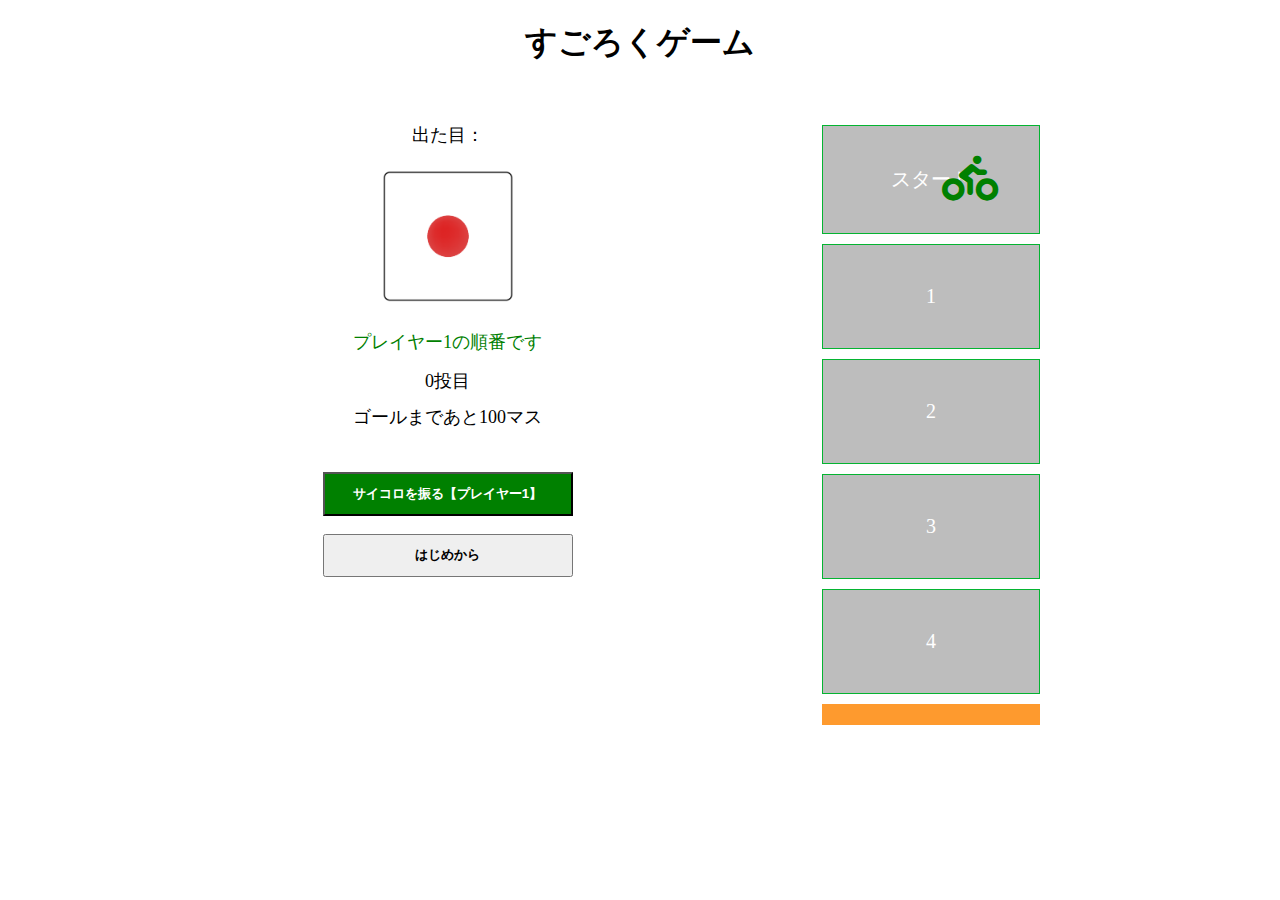
==== play1.html @ c0203ae4 "Create play1.html" ====
<!DOCTYPE html>
<html lang="ja">
  <head>
    <meta charset="UTF-8">
    <title>すごろくゲーム</title>

    <link rel="stylesheet" href="sugoroku.css">
    <link rel="stylesheet" href="https://use.fontawesome.com/releases/v5.9.0/css/all.css">
    <script
    src="https://code.jquery.com/jquery-3.4.1.min.js"
    integrity="sha256-CSXorXvZcTkaix6Yvo6HppcZGetbYMGWSFlBw8HfCJo="
    crossorigin="anonymous"></script>
    <script src="oneplay.js"></script>
  </head>
  <body>
    <div class="game-wrapper">
      <div class="container">
        <div class="game-title">
          <h1>すごろくゲーム</h1>
        </div>
        <div class="dice-wrapper">
          <div class="detame">
            <p id="result">出た目：<span class="diceDeme" id="dice-deme"></span></p>
          </div>
          <div class="dice-icon" id="saikoro">
            <img src="1.png" alt="imgdice1">
          </div>
          <p id="player-turn">プレイヤー1の順番です</p>
          <p id="count-dice">0投目</p>
          <p id="left-goal">ゴールまであと100マス</p>
          <p id="event-stop"></p>
          <div class="btn-wrapper">
            <ul>
              <li><p><input type="button" id="startDice1" class="button" value="サイコロを振る【プレイヤー1】"></p></li>
              <!-- <li><p><input type="button" id="startDice2" class="button" value="サイコロを振る【プレイヤー2】" onclick="player2_action()" disabled></p></li> -->
              <li><p><input type="button" id="resetDice" class="button" value="はじめから"></p></li>
            </ul>
          </div>
        </div>
        <div class="box-wrapper">
          <div class="box" id="b0">スタート<span id="m0"><i id="currentPosition1" class="fas fa-biking play1" aria-hidden="true"></i></span></div>
          <div class="box" id="b1">1<span id="m1"></span></div>
          <div class="box" id="b2">2<span id="m2"></span></div>
          <div class="box" id="b3">3<span id="m3"></span></div>
          <div class="box" id="b4">4<span id="m4"></span></div>
          <div class="box events" id="b5">5<span class="event" id="m5"></span></div>
          <div class="box" id="b6">6<span id="m6"></span></div>
          <div class="box" id="b7">7<span id="m7"></span></div>
          <div class="box" id="b8">8<span id="m8"></span></div>
          <div class="box" id="b9">9<span id="m9"></span></div>
          <div class="box events" id="b10">10<span class="event" id="m10"></span></div>
          <div class="box" id="b11">11<span id="m11"></span></div>
          <div class="box" id="b12">12<span id="m12"></span></div>
          <div class="box" id="b13">13<span id="m13"></span></div>
          <div class="box" id="b14">14<span id="m14"></span></div>
          <div class="box events" id="b15">15<span class="event" id="m15"></span></div>
          <div class="box" id="b16">16<span id="m16"></span></div>
          <div class="box" id="b17">17<span id="m17"></span></div>
          <div class="box" id="b18">18<span id="m18"></span></div>
          <div class="box" id="b19">19<span id="m19"></span></div>
          <div class="box events" id="b20">20<span class="event" id="m20"></span></div>
          <div class="box" id="b21">21<span id="m21"></span></div>
          <div class="box" id="b22">22<span id="m22"></span></div>
          <div class="box" id="b23">23<span id="m23"></span></div>
          <div class="box" id="b24">24<span id="m24"></span></div>
          <div class="box events" id="b25">25<span class="event" id="m25"></span></div>
          <div class="box" id="b26">26<span id="m26"></span></div>
          <div class="box" id="b27">27<span id="m27"></span></div>
          <div class="box" id="b28">28<span id="m28"></span></div>
          <div class="box" id="b29">29<span id="m29"></span></div>
          <div class="box events" id="b30">30<span class="event" id="m30"></span></div>
          <div class="box" id="b31">31<span id="m31"></span></div>
          <div class="box" id="b32">32<span id="m32"></span></div>
          <div class="box" id="b33">33<span id="m33"></span></div>
          <div class="box" id="b34">34<span id="m34"></span></div>
          <div class="box events" id="b35">35<span class="event" id="m35"></span></div>
          <div class="box" id="b36">36<span id="m36"></span></div>
          <div class="box" id="b37">37<span id="m37"></span></div>
          <div class="box" id="b38">38<span id="m38"></span></div>
          <div class="box" id="b39">39<span id="m39"></span></div>
          <div class="box events" id="b40">40<span class="event" id="m40"></span></div>
          <div class="box" id="b41">41<span id="m41"></span></div>
          <div class="box" id="b42">42<span id="m42"></span></div>
          <div class="box" id="b43">43<span id="m43"></span></div>
          <div class="box" id="b44">44<span id="m44"></span></div>
          <div class="box events" id="b45">45<span class="event" id="m45"></span></div>
          <div class="box" id="b46">46<span id="m46"></span></div>
          <div class="box" id="b47">47<span id="m47"></span></div>
          <div class="box" id="b48">48<span id="m48"></span></div>
          <div class="box" id="b49">49<span id="m49"></span></div>
          <div class="box events" id="b50">50<span class="event" id="m50"></span></div>
          <div class="box" id="b51">51<span id="m51"></span></div>
          <div class="box" id="b52">52<span id="m52"></span></div>
          <div class="box" id="b53">53<span id="m53"></span></div>
          <div class="box" id="b54">54<span id="m54"></span></div>
          <div class="box events" id="b55">55<span class="event" id="m55"></span></div>
          <div class="box" id="b56">56<span id="m56"></span></div>
          <div class="box" id="b57">57<span id="m57"></span></div>
          <div class="box" id="b58">58<span id="m58"></span></div>
          <div class="box" id="b59">59<span id="m59"></span></div>
          <div class="box events" id="b60">60<span class="event" id="m60"></span></div>
          <div class="box" id="b61">61<span id="m61"></span></div>
          <div class="box" id="b62">62<span id="m62"></span></div>
          <div class="box" id="b63">63<span id="m63"></span></div>
          <div class="box" id="b64">64<span id="m64"></span></div>
          <div class="box events" id="b65">65<span class="event" id="m65"></span></div>
          <div class="box" id="b66">66<span id="m66"></span></div>
          <div class="box" id="b67">67<span id="m67"></span></div>
          <div class="box" id="b68">68<span id="m68"></span></div>
          <div class="box" id="b69">69<span id="m69"></span></div>
          <div class="box events" id="b70">70<span class="event" id="m70"></span></div>
          <div class="box" id="b71">71<span id="m71"></span></div>
          <div class="box" id="b72">72<span id="m72"></span></div>
          <div class="box" id="b73">73<span id="m73"></span></div>
          <div class="box" id="b74">74<span id="m74"></span></div>
          <div class="box events" id="b75">75<span class="event" id="m75"></span></div>
          <div class="box" id="b76">76<span id="m76"></span></div>
          <div class="box" id="b77">77<span id="m77"></span></div>
          <div class="box" id="b78">78<span id="m78"></span></div>
          <div class="box" id="b79">79<span id="m79"></span></div>
          <div class="box events" id="b80">80<span class="event" id="m80"></span></div>
          <div class="box" id="b81">81<span id="m81"></span></div>
          <div class="box" id="b82">82<span id="m82"></span></div>
          <div class="box" id="b83">83<span id="m83"></span></div>
          <div class="box" id="b84">84<span id="m84"></span></div>
          <div class="box events" id="b85">85<span class="event" id="m85"></span></div>
          <div class="box" id="b86">86<span id="m86"></span></div>
          <div class="box" id="b87">87<span id="m87"></span></div>
          <div class="box" id="b88">88<span id="m88"></span></div>
          <div class="box" id="b89">89<span id="m89"></span></div>
          <div class="box events" id="b90">90<span class="event" id="m90"></span></div>
          <div class="box" id="b91">91<span id="m91"></span></div>
          <div class="box" id="b92">92<span id="m92"></span></div>
          <div class="box" id="b93">93<span id="m93"></span></div>
          <div class="box" id="b94">94<span id="m94"></span></div>
          <div class="box events" id="b95">95<span class="event" id="m95"></span></div>
          <div class="box" id="b96">96<span id="m96"></span></div>
          <div class="box" id="b97">97<span id="m97"></span></div>
          <div class="box" id="b98">98<span id="m98"></span></div>
          <div class="box" id="b99">99<span id="m99"></span></div>
          <div class="box" id="b100">ゴール<span id="m100"></span></div>
        </div>
      </div>
    </div>
  </body>
</html>
---- sugoroku.css ----
.dice-icon img {
  width:150px;
}

ul, li {
  list-style: none;
}

.container {
  max-width: 970px;
  width: 100%;
  margin: 0 auto;
  padding:0 15px;
}

.game-title h1 {
  text-align:center;
  margin-bottom: 30px;
}

.dice-wrapper {
  display: block;
  width: 50%;
  float:left; 
  height:600px;
  margin-top: 10px;
  margin-left:50px;
  font-size: 18px;
}

.detame {
  text-align:center;
} 

.dice-icon {
  text-align:center;
}

.btn-wrapper {
  text-align:center;
}

.btn-wrapper ul {
  padding:10px;
}

.button {
	width: 250px;
	padding: 0.8em;
  text-align: center;
  font-weight:bold;
}

#startDice1 {
  background: green;
  color: #fff;
}
#startDice2 {
  background: red;
  color: #fff;
}

#startDice1:disabled { 
  background-color: #cccccc; 
}

#startDice2:disabled { 
  background-color: #cccccc; 
}
  


/* * {
  box-sizing: border-box;
} */

body {
  margin: 0;
  font-family: "Hiragino Kaku Gothic ProN";
}


.button:hover {
  opacity:0.8;
  cursor: pointer;
}

.box-wrapper {
  display: block;
  float: right;
  text-align: center;
  width: 40%;
  /* margin-right:10px; */
  margin-top: 30px;
  overflow-y: scroll; 
  height: 600px;
  text-align: center;
  margin-bottom: 50px;
}

.box {
  display: inline-block;
    width: 30%;
   margin-bottom:10px;
    padding: 40px 50px;
    background-color: #BDBDBD;
    text-align: center;
    font-size: 20px;
    color: white;
    position: relative;
    border:solid 1px #04B431;
}

#count-dice, #left-goal {
  text-align: center;
  line-height: 1.0;
}

#event-stop {
  text-align: center;
}

#player-turn {
  text-align: center;
  font-size:18px;
  color:green;
}


.play1{
  font-size: 45px;
  z-index: 10;
  position: absolute;
  top: 28%;
  left: 55%;
  color:green;
}

/* .play1 {
  color: green;
} */

.play2{
  font-size: 45px;
  z-index: 10;
  position: absolute;
  top: 28%;
  left: 20%;
  color:red;
}

.events {
background-color:#FE9A2E;
border:solid 1px #FE9A2E;
}

h1 {
  text-align: center;
}

.select-p {
  text-align: center;
}

#nav {
  list-style: none;
  display: flex; 
  justify-content: center;
}
 
/* #nav li {
  width: 140px;
  text-align: center;
  background-color: #58ACFA;
  float: left;
  height: 50px;
  line-height: 50px;
  margin-right: 20px;
}
 
#nav li a {
  text-decoration: none;
  color: #fff;
  font-weight: bold;
  padding: 20px;
} */

.top-wrapper {
  text-align: center;
}

.btn{
  color: white;
    display: inline-block;
    border-radius: 4px;
    padding: 15px 60px;
    background-color: #58ACFA;
    cursor: pointer;
    font-size: 20px;
    margin-right: 20px;
    text-decoration: none;
    
}

.btn:hover {
  opacity:0.8;
  background-color: #5882FA;
  cursor: pointer;
}
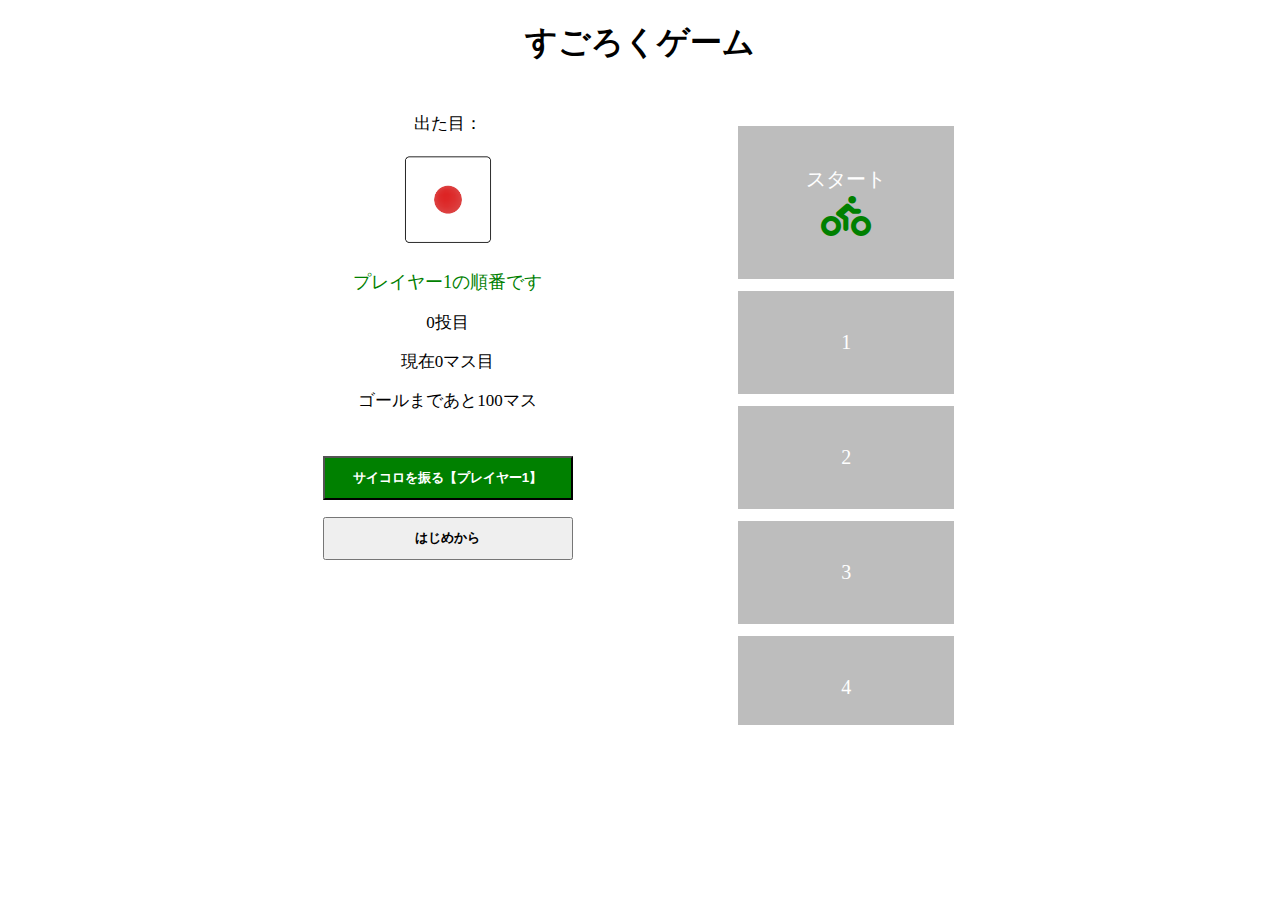
==== commit 6107e96e: "Update play1.html" ====
--- a/play1.html
+++ b/play1.html
@@ -27,18 +27,18 @@
           </div>
           <p id="player-turn">プレイヤー1の順番です</p>
           <p id="count-dice">0投目</p>
+          <p id="current-place">現在0マス目</p>
           <p id="left-goal">ゴールまであと100マス</p>
           <p id="event-stop"></p>
           <div class="btn-wrapper">
             <ul>
               <li><p><input type="button" id="startDice1" class="button" value="サイコロを振る【プレイヤー1】"></p></li>
-              <!-- <li><p><input type="button" id="startDice2" class="button" value="サイコロを振る【プレイヤー2】" onclick="player2_action()" disabled></p></li> -->
               <li><p><input type="button" id="resetDice" class="button" value="はじめから"></p></li>
             </ul>
           </div>
         </div>
         <div class="box-wrapper">
-          <div class="box" id="b0">スタート<span id="m0"><i id="currentPosition1" class="fas fa-biking play1" aria-hidden="true"></i></span></div>
+          <div class="box" id="b0">スタート<span id="m0"><i id="currentPosition1" class="fas fa-biking play1"></i></span></div>
           <div class="box" id="b1">1<span id="m1"></span></div>
           <div class="box" id="b2">2<span id="m2"></span></div>
           <div class="box" id="b3">3<span id="m3"></span></div>
--- a/sugoroku.css
+++ b/sugoroku.css
@@ -1,5 +1,5 @@
 .dice-icon img {
-  width:150px;
+  width:100px;
 }
 
 ul, li {
@@ -23,9 +23,8 @@
   width: 50%;
   float:left; 
   height:600px;
-  margin-top: 10px;
   margin-left:50px;
-  font-size: 18px;
+  font-size: 17px;
 }
 
 .detame {
@@ -59,6 +58,17 @@
   background: red;
   color: #fff;
 }
+#startDice3 {
+  background: blueviolet;
+  color: #fff;
+}
+
+#startDice4 {
+  background: blue;
+  color: #fff;
+}
+
+
 
 #startDice1:disabled { 
   background-color: #cccccc; 
@@ -67,12 +77,15 @@
 #startDice2:disabled { 
   background-color: #cccccc; 
 }
+
+#startDice3:disabled { 
+  background-color: #cccccc; 
+}
+
+#startDice4:disabled { 
+  background-color: #cccccc; 
+}
   
-
-
-/* * {
-  box-sizing: border-box;
-} */
 
 body {
   margin: 0;
@@ -94,26 +107,26 @@
   margin-top: 30px;
   overflow-y: scroll; 
   height: 600px;
-  text-align: center;
+  /* text-align: center; */
   margin-bottom: 50px;
 }
 
 .box {
-  display: inline-block;
+   /* display: inline-block;  */
     width: 30%;
    margin-bottom:10px;
     padding: 40px 50px;
     background-color: #BDBDBD;
-    text-align: center;
+    /* text-align: center; */
     font-size: 20px;
     color: white;
     position: relative;
-    border:solid 1px #04B431;
-}
-
-#count-dice, #left-goal {
-  text-align: center;
-  line-height: 1.0;
+    border:solid 1px ;
+}
+
+#count-dice, #left-goal, #current-place {
+  text-align: center;
+  line-height: 1.3;
 }
 
 #event-stop {
@@ -128,26 +141,25 @@
 
 
 .play1{
-  font-size: 45px;
-  z-index: 10;
-  position: absolute;
-  top: 28%;
-  left: 55%;
+  font-size: 40px;
   color:green;
 }
 
-/* .play1 {
-  color: green;
-} */
-
 .play2{
-  font-size: 45px;
-  z-index: 10;
-  position: absolute;
-  top: 28%;
-  left: 20%;
+  font-size: 40px;
   color:red;
 }
+
+.play3{
+  font-size: 40px;
+  color:blueviolet;
+}
+
+.play4{
+  font-size: 40px;
+  color:blue;
+}
+
 
 .events {
 background-color:#FE9A2E;
@@ -168,22 +180,12 @@
   justify-content: center;
 }
  
-/* #nav li {
-  width: 140px;
-  text-align: center;
-  background-color: #58ACFA;
-  float: left;
-  height: 50px;
-  line-height: 50px;
-  margin-right: 20px;
-}
- 
 #nav li a {
   text-decoration: none;
   color: #fff;
   font-weight: bold;
-  padding: 20px;
-} */
+  padding: 35px;
+} 
 
 .top-wrapper {
   text-align: center;
@@ -197,7 +199,7 @@
     background-color: #58ACFA;
     cursor: pointer;
     font-size: 20px;
-    margin-right: 20px;
+    margin-right: 30px;
     text-decoration: none;
     
 }
@@ -207,3 +209,7 @@
   background-color: #5882FA;
   cursor: pointer;
 }
+
+.fas {
+  padding:3px;
+}
